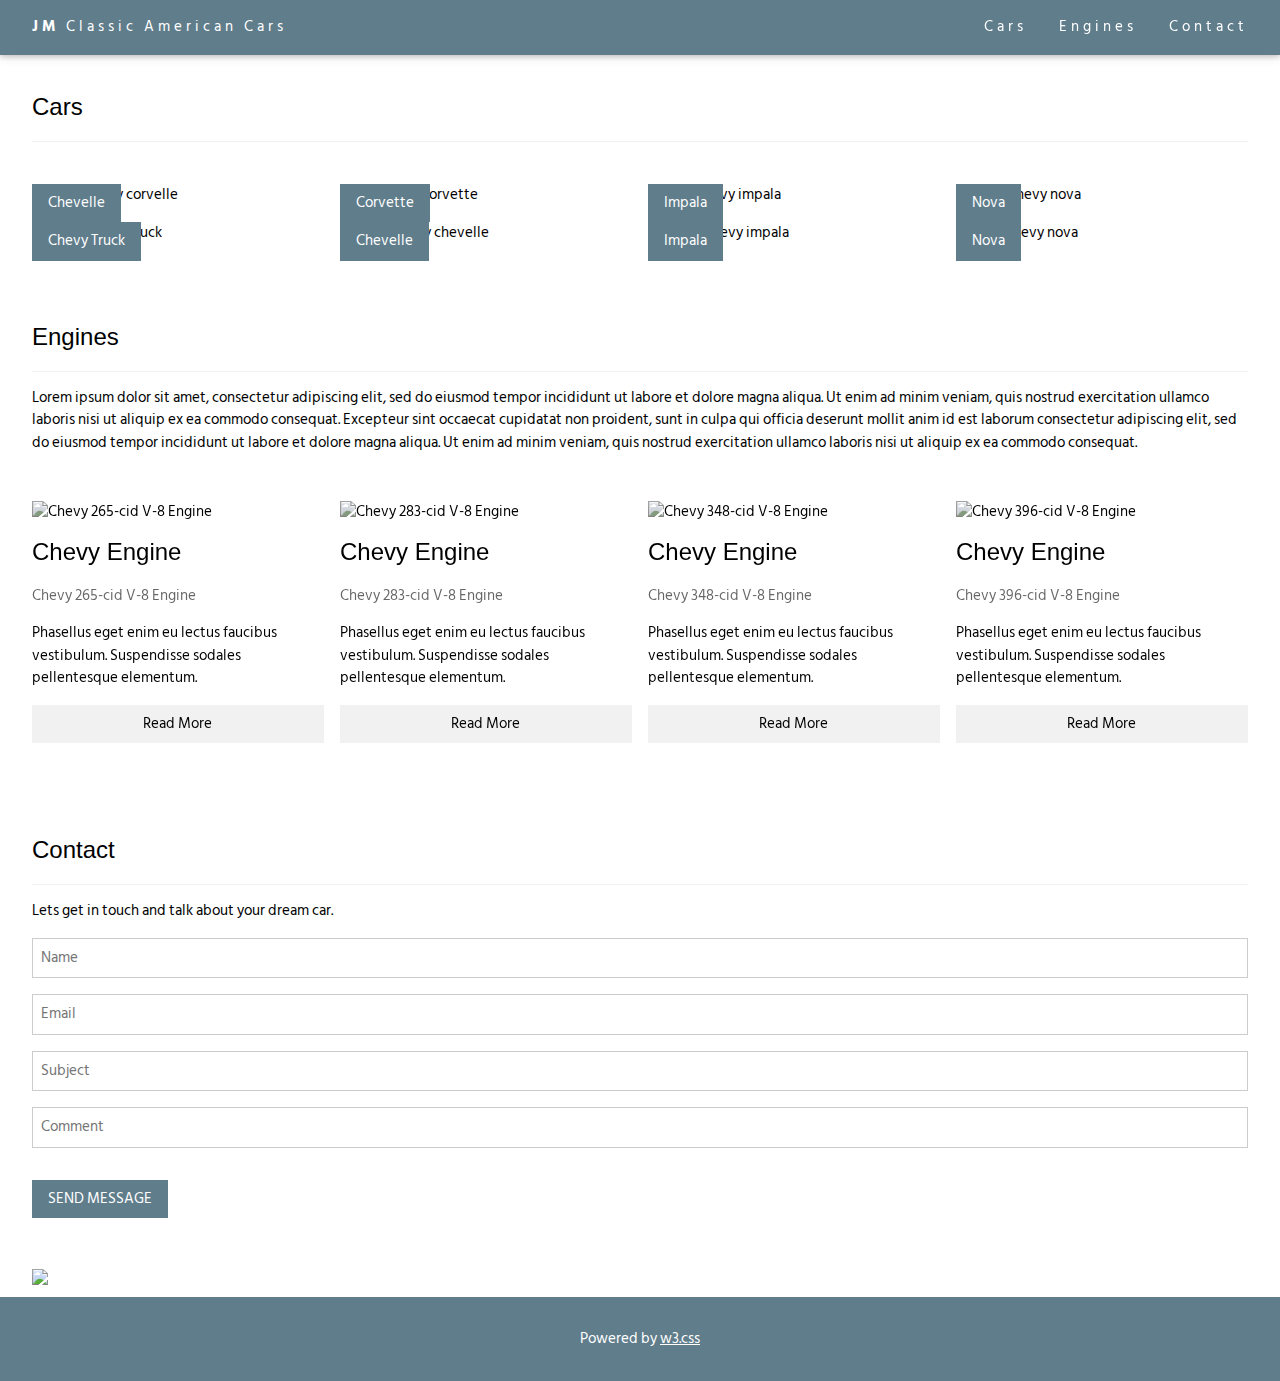
==== week4/index.html @ c477820a "week 4 assignment" ====
<!DOCTYPE html>
<html>
<title>JM Classic American Cars</title>
<meta charset="UTF-8">
<meta name="viewport" content="width=device-width, initial-scale=1">
<link rel="stylesheet" href="https://www.w3schools.com/w3css/4/w3.css">
<link rel="preconnect" href="https://fonts.googleapis.com">
<link rel="preconnect" href="https://fonts.gstatic.com" crossorigin>
<link href="https://fonts.googleapis.com/css2?family=Hind+Siliguri:wght@300&display=swap" rel="stylesheet"> 
<style>
    body{
        font-family: 'Hind Siliguri', sans-serif;
       
    }
</style>
<body>

<!-- Navbar (sit on top) -->
<div class="w3-top">
  <div class="w3-bar w3-blue-gray w3-wide w3-padding w3-card">
    <a href="#home" class="w3-bar-item w3-button"><b>JM</b> Classic American Cars</a>
    <!-- Float links to the right. Hide them on small screens -->
    <div class="w3-right w3-hide-small">
      <a href="#cars" class="w3-bar-item w3-button">Cars</a>
      <a href="#engines" class="w3-bar-item w3-button">Engines</a>
      <a href="#contact" class="w3-bar-item w3-button">Contact</a>
    </div>
  </div>
</div>

<!-- Header -->
<header class="w3-display-container w3-content w3-wide" style="max-width:1500px;" id="home">
  <img class="w3-image" src="images/chevy_corvette2.jpg" alt="Blue Chevy Corvette" width="1500" height="800">
  <div class="w3-display-middle w3-margin-top w3-center">
    <h1 class="w3-xxlarge w3-text-white"><span class="w3-padding w3-blue-gray w3-opacity-min"><b>JM</b></span> <span class="w3-hide-small w3-text-light-grey">Classic American Cars</span></h1>
  </div>
</header>

<!-- Page content -->
<div class="w3-content w3-padding" style="max-width:1564px">

  <!-- Project Section -->
  <div class="w3-container w3-padding-32" id="cars">
    <h3 class="w3-border-bottom w3-border-light-grey w3-padding-16">Cars</h3>
  </div>

  <div class="w3-row-padding">
    <div class="w3-col l3 m6 w3-margin-bottom">
      <div class="w3-display-container">
        <div class="w3-display-topleft w3-blue-gray w3-padding">Chevelle</div>
        <img src="images/chevy_chevelle1.jpg" alt="black chevy corvelle" style="width:100%">
      </div>
    </div>
    <div class="w3-col l3 m6 w3-margin-bottom">
      <div class="w3-display-container">
        <div class="w3-display-topleft w3-blue-gray w3-padding">Corvette</div>
        <img src="images/chevy_corvette1.jpg" alt="red chevy corvette" style="width:100%">
      </div>
    </div>
    <div class="w3-col l3 m6 w3-margin-bottom">
      <div class="w3-display-container">
        <div class="w3-display-topleft w3-blue-gray w3-padding">Impala</div>
        <img src="images/chevy_impala1.png" alt="navy chevy impala" style="width:100%">
      </div>
    </div>
    <div class="w3-col l3 m6 w3-margin-bottom">
      <div class="w3-display-container">
        <div class="w3-display-topleft w3-blue-gray w3-padding">Nova</div>
        <img src="images/chevy_nova1.jpg" alt="black chevy nova" style="width:100%">
      </div>
    </div>
  </div>

  <div class="w3-row-padding">
    <div class="w3-col l3 m6 w3-margin-bottom">
      <div class="w3-display-container">
        <div class="w3-display-topleft w3-blue-gray w3-padding">Chevy Truck</div>
        <img src="images/chevy_truck1.jpg" alt="green chevy truck" style="width:99%">
      </div>
    </div>
    <div class="w3-col l3 m6 w3-margin-bottom">
      <div class="w3-display-container">
        <div class="w3-display-topleft w3-blue-gray w3-padding">Chevelle</div>
        <img src="images/chevy_chevelle2.jpg" alt="black chevy chevelle" style="width:99%">
      </div>
    </div>
    <div class="w3-col l3 m6 w3-margin-bottom">
      <div class="w3-display-container">
        <div class="w3-display-topleft w3-blue-gray w3-padding">Impala</div>
        <img src="images/chevy_impala2.png" alt="white chevy impala" style="width:99%">
      </div>
    </div>
    <div class="w3-col l3 m6 w3-margin-bottom">
      <div class="w3-display-container">
        <div class="w3-display-topleft w3-blue-gray w3-padding">Nova</div>
        <img src="images/chevy_nova2.jpg" alt="aqua chevy nova" style="width:99%">
      </div>
    </div>
  </div>

  <!-- About Section -->
  <div class="w3-container w3-padding-32" id="engines">
    <h3 class="w3-border-bottom w3-border-light-grey w3-padding-16">Engines</h3>
    <p>Lorem ipsum dolor sit amet, consectetur adipiscing elit, sed do eiusmod tempor incididunt ut labore et dolore magna aliqua. Ut enim ad minim veniam, quis nostrud exercitation ullamco laboris nisi ut aliquip ex ea commodo consequat. Excepteur sint
      occaecat cupidatat non proident, sunt in culpa qui officia deserunt mollit anim id est laborum consectetur adipiscing elit, sed do eiusmod tempor incididunt ut labore et dolore magna aliqua. Ut enim ad minim veniam, quis nostrud exercitation ullamco
      laboris nisi ut aliquip ex ea commodo consequat.
    </p>
  </div>

  <div class="w3-row-padding w3-grayscale">
    <div class="w3-col l3 m6 w3-margin-bottom">
      <img src="images/chevy_engine1.jpg" alt="Chevy 265-cid V-8 Engine" style="width:100%">
      <h3>Chevy Engine</h3>
      <p class="w3-opacity">Chevy 265-cid V-8 Engine</p>
      <p>Phasellus eget enim eu lectus faucibus vestibulum. Suspendisse sodales pellentesque elementum.</p>
      <p><button class="w3-button w3-light-grey w3-block">Read More</button></p>
    </div>
    <div class="w3-col l3 m6 w3-margin-bottom">
      <img src="images/chevy_engine2.jpg" alt="Chevy 283-cid V-8 Engine" style="width:100%">
      <h3>Chevy Engine</h3>
      <p class="w3-opacity">Chevy 283-cid V-8 Engine</p>
      <p>Phasellus eget enim eu lectus faucibus vestibulum. Suspendisse sodales pellentesque elementum.</p>
      <p><button class="w3-button w3-light-grey w3-block">Read More</button></p>
    </div>
    <div class="w3-col l3 m6 w3-margin-bottom">
      <img src="images/chevy_engine3.jpg" alt="Chevy 348-cid V-8 Engine" style="width:100%">
      <h3>Chevy Engine</h3>
      <p class="w3-opacity">Chevy 348-cid V-8 Engine</p>
      <p>Phasellus eget enim eu lectus faucibus vestibulum. Suspendisse sodales pellentesque elementum.</p>
      <p><button class="w3-button w3-light-grey w3-block">Read More</button></p>
    </div>
    <div class="w3-col l3 m6 w3-margin-bottom">
      <img src="images/chevy_engine4.jpg" alt="Chevy 396-cid V-8 Engine" style="width:100%">
      <h3>Chevy Engine</h3>
      <p class="w3-opacity">Chevy 396-cid V-8 Engine</p>
      <p>Phasellus eget enim eu lectus faucibus vestibulum. Suspendisse sodales pellentesque elementum.</p>
      <p><button class="w3-button w3-light-grey w3-block">Read More</button></p>
    </div>
  </div>

  <!-- Contact Section -->
  <div class="w3-container w3-padding-32" id="contact">
    <h3 class="w3-border-bottom w3-border-light-grey w3-padding-16">Contact</h3>
    <p>Lets get in touch and talk about your dream car.</p>
    <form action="/action_page.php" target="_blank">
      <input class="w3-input w3-border" type="text" placeholder="Name" required name="Name">
      <input class="w3-input w3-section w3-border" type="text" placeholder="Email" required name="Email">
      <input class="w3-input w3-section w3-border" type="text" placeholder="Subject" required name="Subject">
      <input class="w3-input w3-section w3-border" type="text" placeholder="Comment" required name="Comment">
      <button class="w3-button w3-blue-gray w3-section" type="submit">
        <i class="fa fa-paper-plane"></i> SEND MESSAGE
      </button>
    </form>
  </div>
  
<!-- Image of location/map -->
<div class="w3-container">
  <img src="images/chevy_truck1.jpg" class="w3-image" style="width:100%">
</div>

<!-- End page content -->
</div>


<!-- Footer -->
<footer class="w3-center w3-blue-gray w3-padding-16">
  <p>Powered by <a href="https://www.w3schools.com/w3css/default.asp" title="W3.CSS" target="_blank" class="w3-hover-text-green">w3.css</a></p>
</footer>

</body>
</html>
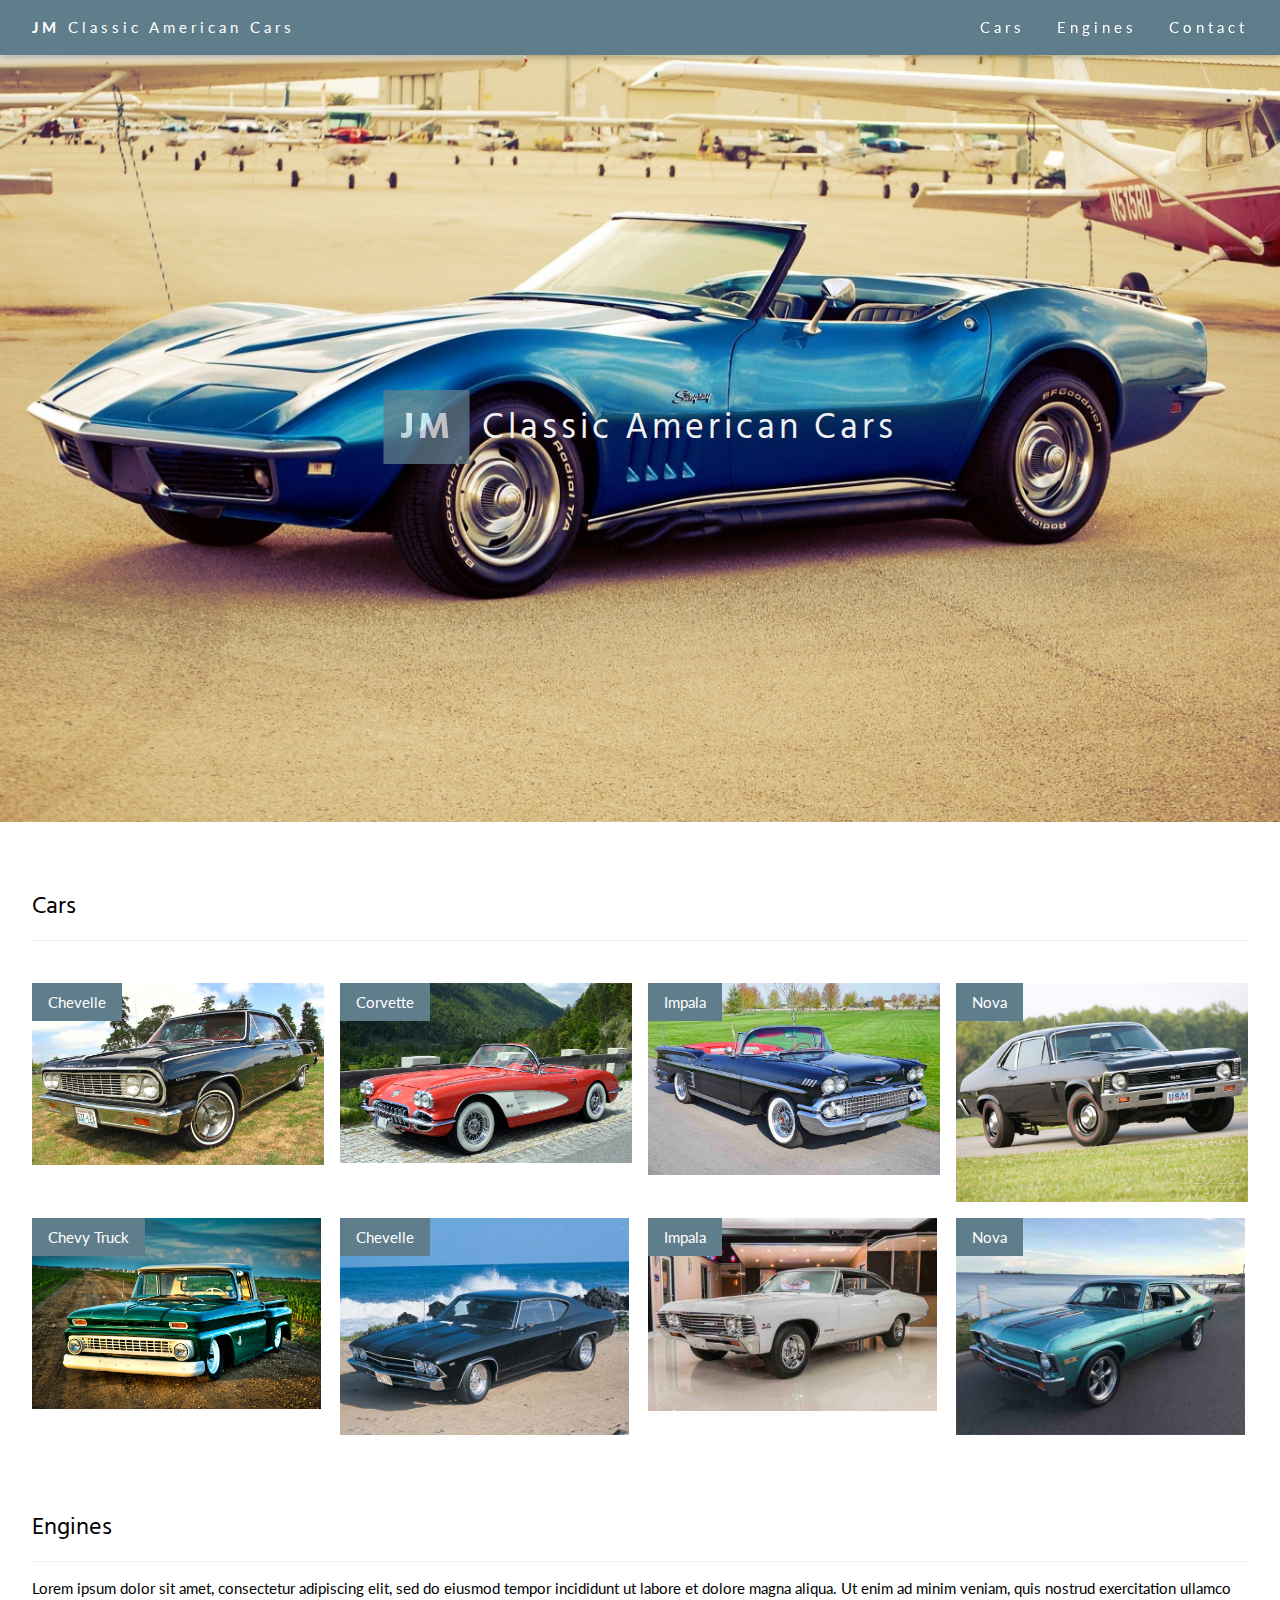
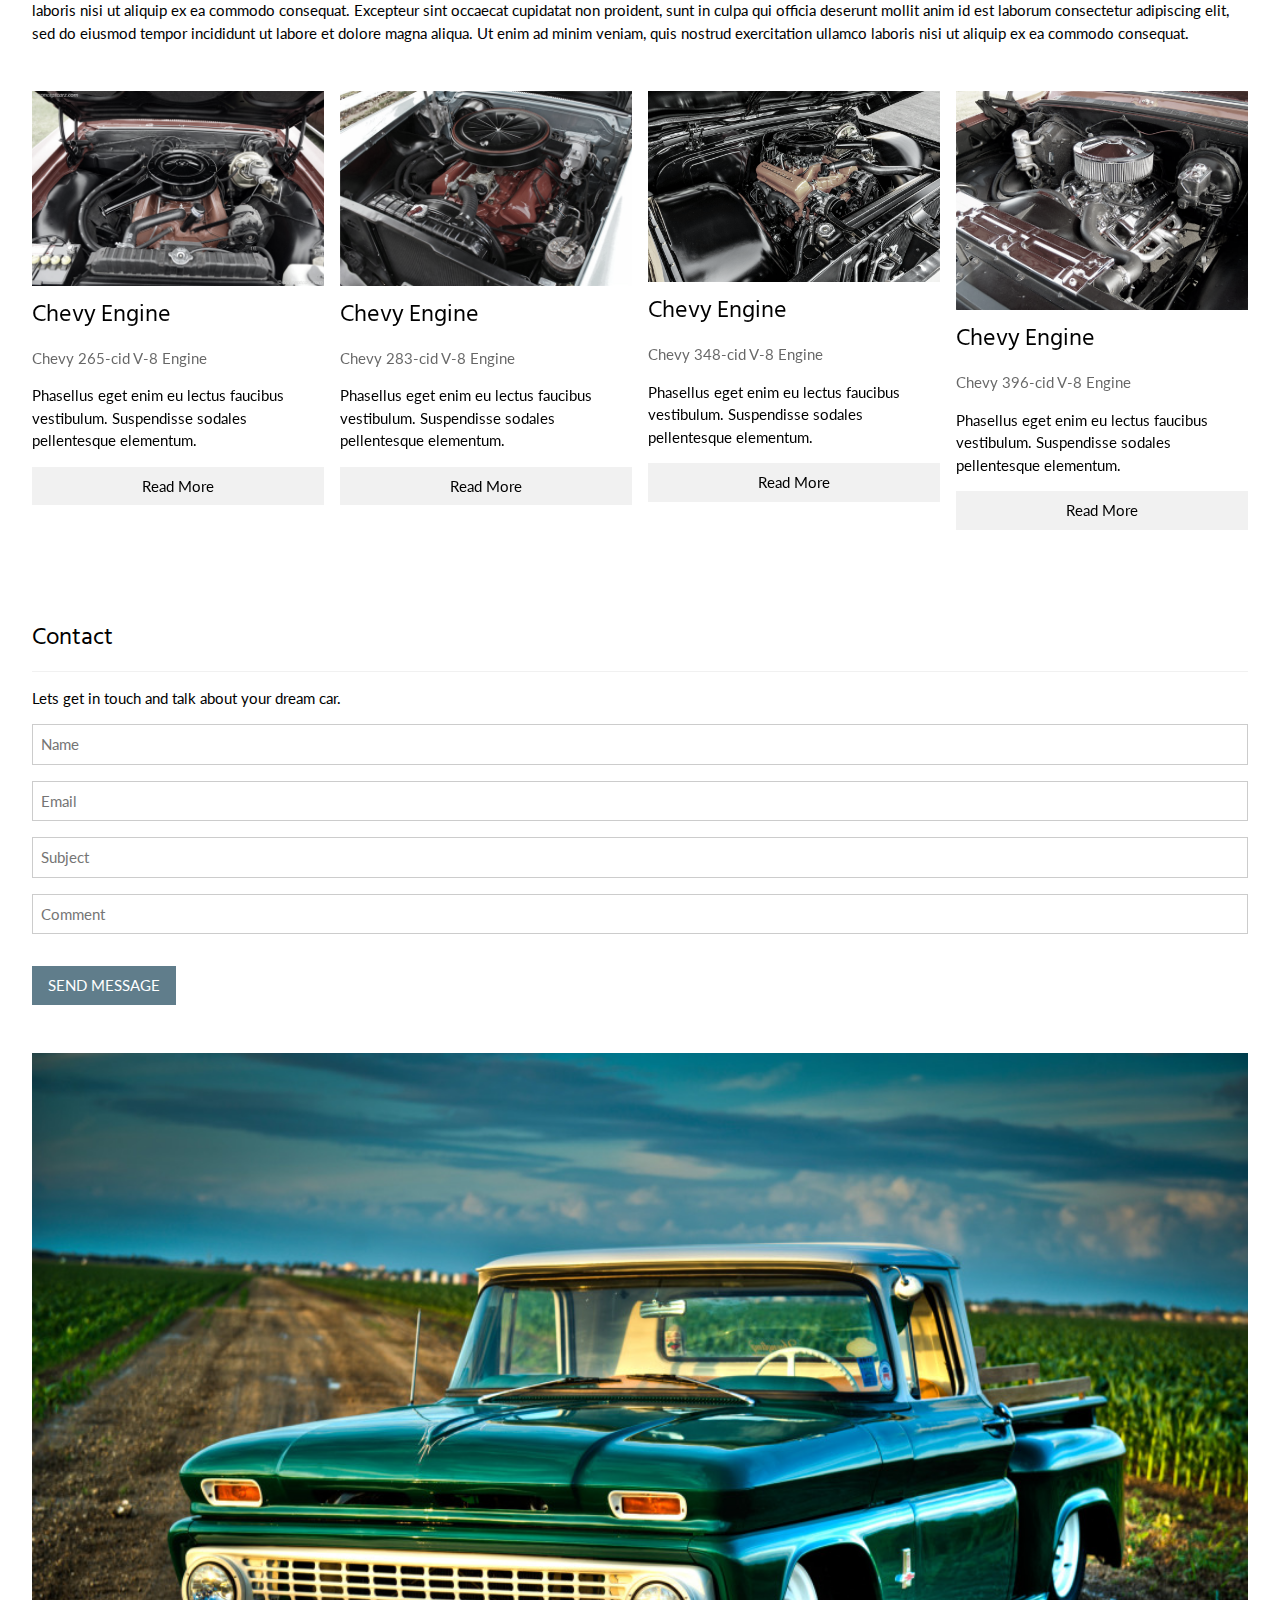
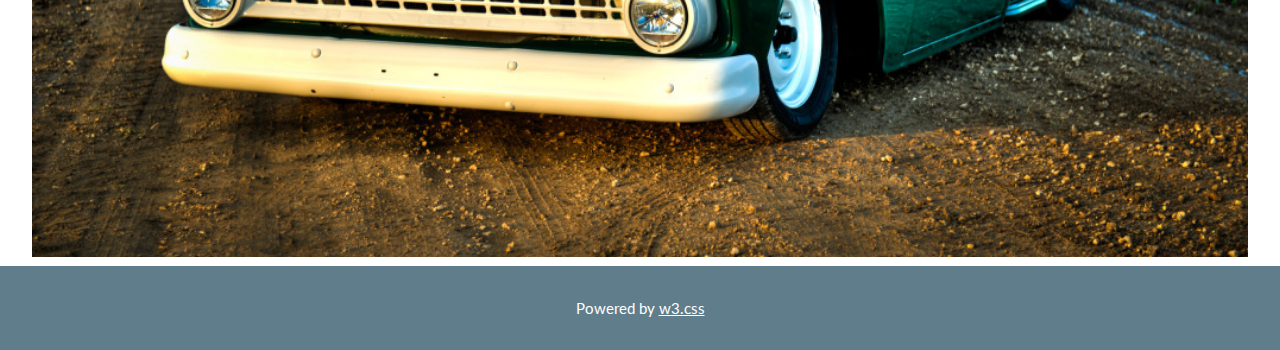
==== commit dcddffe4: "update fonts" ====
--- a/week4/index.html
+++ b/week4/index.html
@@ -6,12 +6,15 @@
 <link rel="stylesheet" href="https://www.w3schools.com/w3css/4/w3.css">
 <link rel="preconnect" href="https://fonts.googleapis.com">
 <link rel="preconnect" href="https://fonts.gstatic.com" crossorigin>
-<link href="https://fonts.googleapis.com/css2?family=Hind+Siliguri:wght@300&display=swap" rel="stylesheet"> 
+<link href="https://fonts.googleapis.com/css2?family=Hind+Siliguri&family=Lato&display=swap" rel="stylesheet"> 
 <style>
-    body{
+    h1, h3{
         font-family: 'Hind Siliguri', sans-serif;
-       
     }
+    body {
+        font-family: 'Lato', sans-serif;
+    }
+
 </style>
 <body>
 
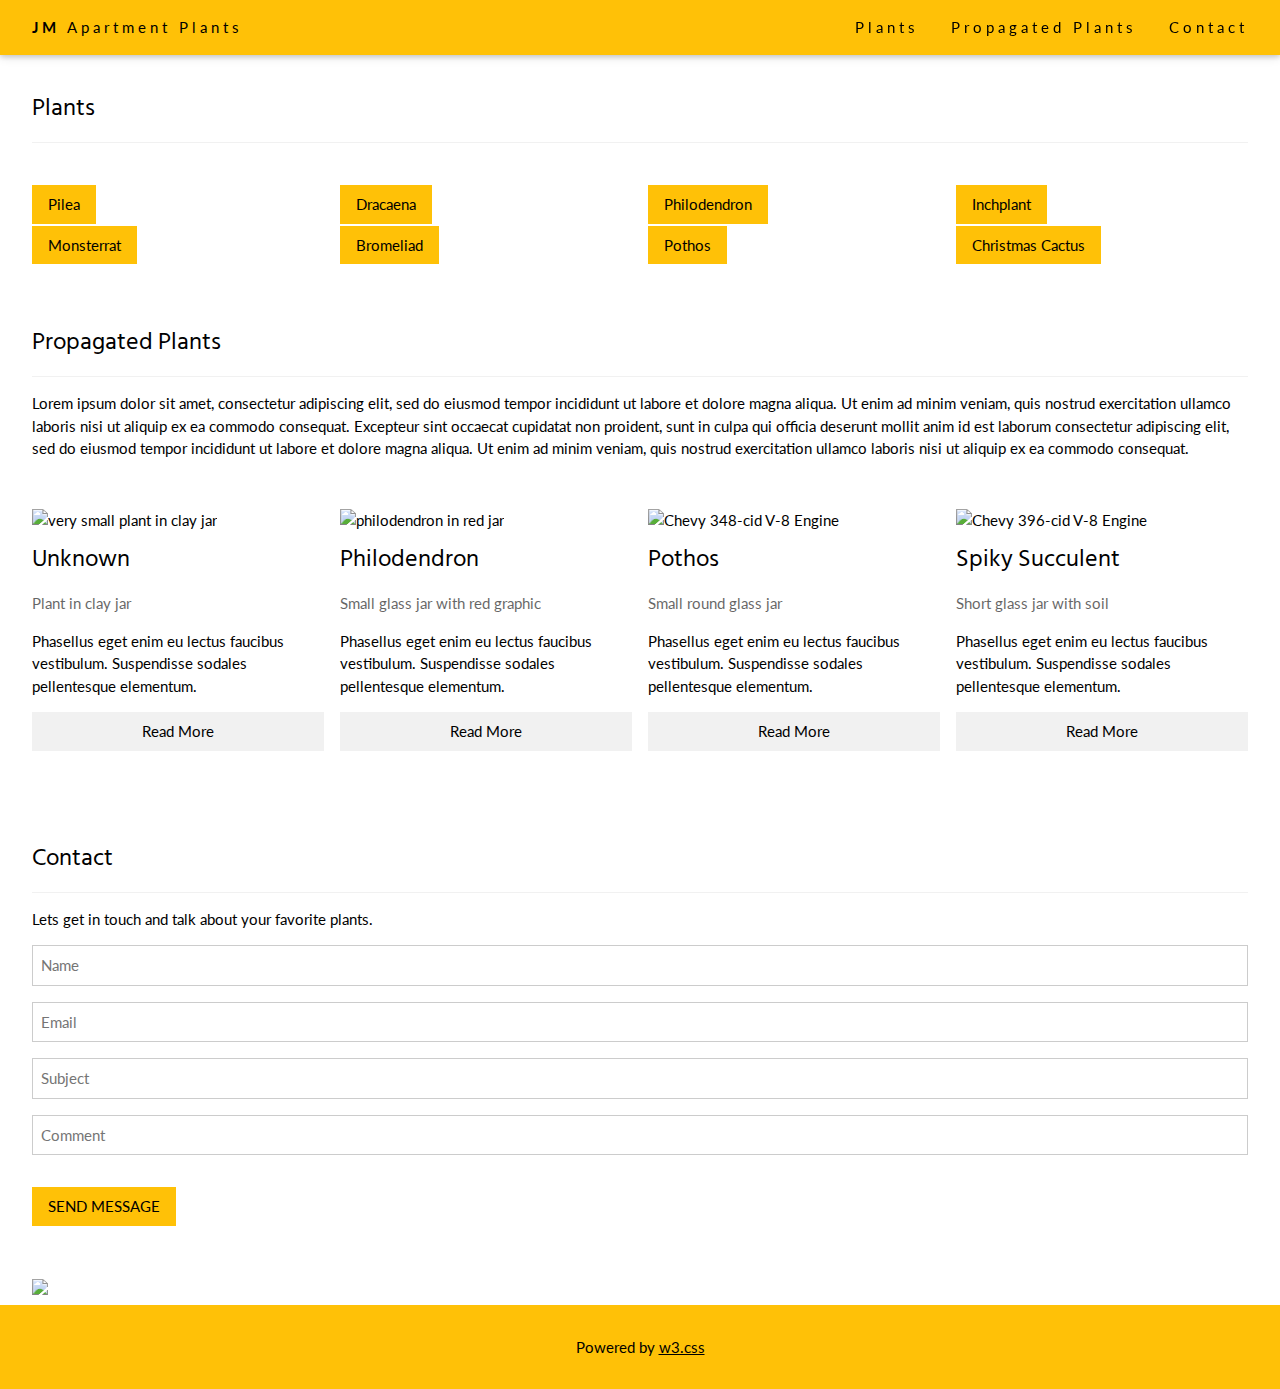
==== commit 65369c2b: "fixed index for resubmission" ====
--- a/week4/index.html
+++ b/week4/index.html
@@ -1,6 +1,6 @@
 <!DOCTYPE html>
 <html>
-<title>JM Classic American Cars</title>
+<title>JM Apartment Plants</title>
 <meta charset="UTF-8">
 <meta name="viewport" content="width=device-width, initial-scale=1">
 <link rel="stylesheet" href="https://www.w3schools.com/w3css/4/w3.css">
@@ -14,18 +14,21 @@
     body {
         font-family: 'Lato', sans-serif;
     }
+    #hero {
+        width: 100%;
+    }
 
 </style>
 <body>
 
 <!-- Navbar (sit on top) -->
 <div class="w3-top">
-  <div class="w3-bar w3-blue-gray w3-wide w3-padding w3-card">
-    <a href="#home" class="w3-bar-item w3-button"><b>JM</b> Classic American Cars</a>
+  <div class="w3-bar w3-amber w3-wide w3-padding w3-card">
+    <a href="#home" class="w3-bar-item w3-button"><b>JM</b> Apartment Plants</a>
     <!-- Float links to the right. Hide them on small screens -->
     <div class="w3-right w3-hide-small">
-      <a href="#cars" class="w3-bar-item w3-button">Cars</a>
-      <a href="#engines" class="w3-bar-item w3-button">Engines</a>
+      <a href="#plants" class="w3-bar-item w3-button">Plants</a>
+      <a href="#propagated" class="w3-bar-item w3-button">Propagated Plants</a>
       <a href="#contact" class="w3-bar-item w3-button">Contact</a>
     </div>
   </div>
@@ -33,9 +36,9 @@
 
 <!-- Header -->
 <header class="w3-display-container w3-content w3-wide" style="max-width:1500px;" id="home">
-  <img class="w3-image" src="images/chevy_corvette2.jpg" alt="Blue Chevy Corvette" width="1500" height="800">
-  <div class="w3-display-middle w3-margin-top w3-center">
-    <h1 class="w3-xxlarge w3-text-white"><span class="w3-padding w3-blue-gray w3-opacity-min"><b>JM</b></span> <span class="w3-hide-small w3-text-light-grey">Classic American Cars</span></h1>
+  <img id="hero" class="w3-image" src="plants/hero-image.jpg" alt="tall fuzzy plant">
+  <div class="w3-display-middle w3-center">
+    <h1 class="w3-xxlarge w3-text-white"><span class="w3-padding w3-amber w3-opacity-min"><b>JM</b></span> <span class="w3-hide-small w3-text-light-grey">Apartment Plants</span></h1>
   </div>
 </header>
 
@@ -43,99 +46,99 @@
 <div class="w3-content w3-padding" style="max-width:1564px">
 
   <!-- Project Section -->
-  <div class="w3-container w3-padding-32" id="cars">
-    <h3 class="w3-border-bottom w3-border-light-grey w3-padding-16">Cars</h3>
+  <div class="w3-container w3-padding-32" id="plants">
+    <h3 class="w3-border-bottom w3-border-light-grey w3-padding-16">Plants</h3>
   </div>
 
   <div class="w3-row-padding">
     <div class="w3-col l3 m6 w3-margin-bottom">
       <div class="w3-display-container">
-        <div class="w3-display-topleft w3-blue-gray w3-padding">Chevelle</div>
-        <img src="images/chevy_chevelle1.jpg" alt="black chevy corvelle" style="width:100%">
+        <div class="w3-display-topleft w3-amber w3-padding">Pilea</div>
+        <img src="plants/PXL_20210720_133352438.PORTRAIT.jpg" alt="pilea" style="width:100%">
       </div>
     </div>
     <div class="w3-col l3 m6 w3-margin-bottom">
       <div class="w3-display-container">
-        <div class="w3-display-topleft w3-blue-gray w3-padding">Corvette</div>
-        <img src="images/chevy_corvette1.jpg" alt="red chevy corvette" style="width:100%">
+        <div class="w3-display-topleft w3-amber w3-padding">Dracaena</div>
+        <img src="plants/PXL_20210720_133415895.PORTRAIT.jpg" alt="dracaena" style="width:100%">
       </div>
     </div>
     <div class="w3-col l3 m6 w3-margin-bottom">
       <div class="w3-display-container">
-        <div class="w3-display-topleft w3-blue-gray w3-padding">Impala</div>
-        <img src="images/chevy_impala1.png" alt="navy chevy impala" style="width:100%">
+        <div class="w3-display-topleft w3-amber w3-padding">Philodendron</div>
+        <img src="plants/PXL_20210720_133339624.PORTRAIT.jpg" alt="philodendron" style="width:100%">
       </div>
     </div>
     <div class="w3-col l3 m6 w3-margin-bottom">
       <div class="w3-display-container">
-        <div class="w3-display-topleft w3-blue-gray w3-padding">Nova</div>
-        <img src="images/chevy_nova1.jpg" alt="black chevy nova" style="width:100%">
-      </div>
+        <div class="w3-display-topleft w3-amber w3-padding">Inchplant</div>
+        <img src="plants/PXL_20210720_133426343.PORTRAIT.jpg" alt="Inchplant" style="width:100%">
+      </div>    
     </div>
   </div>
 
   <div class="w3-row-padding">
     <div class="w3-col l3 m6 w3-margin-bottom">
       <div class="w3-display-container">
-        <div class="w3-display-topleft w3-blue-gray w3-padding">Chevy Truck</div>
-        <img src="images/chevy_truck1.jpg" alt="green chevy truck" style="width:99%">
+        <div class="w3-display-topleft w3-amber w3-padding">Monsterrat</div>
+        <img src="plants/PXL_20210720_133437471.PORTRAIT.jpg" alt="Monsterrat" style="width:99%">
       </div>
     </div>
     <div class="w3-col l3 m6 w3-margin-bottom">
       <div class="w3-display-container">
-        <div class="w3-display-topleft w3-blue-gray w3-padding">Chevelle</div>
-        <img src="images/chevy_chevelle2.jpg" alt="black chevy chevelle" style="width:99%">
+        <div class="w3-display-topleft w3-amber w3-padding">Bromeliad</div>
+        <img src="plants/PXL_20210720_133444478.PORTRAIT.jpg" alt="Bromeliad" style="width:99%">
       </div>
     </div>
     <div class="w3-col l3 m6 w3-margin-bottom">
       <div class="w3-display-container">
-        <div class="w3-display-topleft w3-blue-gray w3-padding">Impala</div>
-        <img src="images/chevy_impala2.png" alt="white chevy impala" style="width:99%">
+        <div class="w3-display-topleft w3-amber w3-padding">Pothos</div>
+        <img src="plants/PXL_20210720_133458070.PORTRAIT.jpg" alt="Pothos" style="width:99%">
       </div>
     </div>
     <div class="w3-col l3 m6 w3-margin-bottom">
       <div class="w3-display-container">
-        <div class="w3-display-topleft w3-blue-gray w3-padding">Nova</div>
-        <img src="images/chevy_nova2.jpg" alt="aqua chevy nova" style="width:99%">
+        <div class="w3-display-topleft w3-amber w3-padding">Christmas Cactus</div>
+        <img src="plants/PXL_20210720_133644232.PORTRAIT.jpg" alt="Christmas Cactus" style="width:99%">
       </div>
     </div>
   </div>
 
   <!-- About Section -->
-  <div class="w3-container w3-padding-32" id="engines">
-    <h3 class="w3-border-bottom w3-border-light-grey w3-padding-16">Engines</h3>
+  <div class="w3-container w3-padding-32" id="propagated">
+    <h3 class="w3-border-bottom w3-border-light-grey w3-padding-16">Propagated Plants</h3>
     <p>Lorem ipsum dolor sit amet, consectetur adipiscing elit, sed do eiusmod tempor incididunt ut labore et dolore magna aliqua. Ut enim ad minim veniam, quis nostrud exercitation ullamco laboris nisi ut aliquip ex ea commodo consequat. Excepteur sint
       occaecat cupidatat non proident, sunt in culpa qui officia deserunt mollit anim id est laborum consectetur adipiscing elit, sed do eiusmod tempor incididunt ut labore et dolore magna aliqua. Ut enim ad minim veniam, quis nostrud exercitation ullamco
       laboris nisi ut aliquip ex ea commodo consequat.
     </p>
   </div>
 
-  <div class="w3-row-padding w3-grayscale">
+  <div class="w3-row-padding">
     <div class="w3-col l3 m6 w3-margin-bottom">
-      <img src="images/chevy_engine1.jpg" alt="Chevy 265-cid V-8 Engine" style="width:100%">
-      <h3>Chevy Engine</h3>
-      <p class="w3-opacity">Chevy 265-cid V-8 Engine</p>
+      <img src="plants/PXL_20210720_133812343.PORTRAIT.jpg" alt="very small plant in clay jar" style="width:100%">
+      <h3>Unknown</h3>
+      <p class="w3-opacity">Plant in clay jar</p>
       <p>Phasellus eget enim eu lectus faucibus vestibulum. Suspendisse sodales pellentesque elementum.</p>
       <p><button class="w3-button w3-light-grey w3-block">Read More</button></p>
     </div>
     <div class="w3-col l3 m6 w3-margin-bottom">
-      <img src="images/chevy_engine2.jpg" alt="Chevy 283-cid V-8 Engine" style="width:100%">
-      <h3>Chevy Engine</h3>
-      <p class="w3-opacity">Chevy 283-cid V-8 Engine</p>
+      <img src="plants/PXL_20210720_133818439.PORTRAIT.jpg" alt="philodendron in red jar" style="width:100%">
+      <h3>Philodendron</h3>
+      <p class="w3-opacity">Small glass jar with red graphic</p>
       <p>Phasellus eget enim eu lectus faucibus vestibulum. Suspendisse sodales pellentesque elementum.</p>
       <p><button class="w3-button w3-light-grey w3-block">Read More</button></p>
     </div>
     <div class="w3-col l3 m6 w3-margin-bottom">
-      <img src="images/chevy_engine3.jpg" alt="Chevy 348-cid V-8 Engine" style="width:100%">
-      <h3>Chevy Engine</h3>
-      <p class="w3-opacity">Chevy 348-cid V-8 Engine</p>
+      <img src="plants/PXL_20210720_133824300.PORTRAIT.jpg" alt="Chevy 348-cid V-8 Engine" style="width:100%">
+      <h3>Pothos</h3>
+      <p class="w3-opacity">Small round glass jar</p>
       <p>Phasellus eget enim eu lectus faucibus vestibulum. Suspendisse sodales pellentesque elementum.</p>
       <p><button class="w3-button w3-light-grey w3-block">Read More</button></p>
     </div>
     <div class="w3-col l3 m6 w3-margin-bottom">
-      <img src="images/chevy_engine4.jpg" alt="Chevy 396-cid V-8 Engine" style="width:100%">
-      <h3>Chevy Engine</h3>
-      <p class="w3-opacity">Chevy 396-cid V-8 Engine</p>
+      <img src="plants/PXL_20210720_133848814.PORTRAIT.jpg" alt="Chevy 396-cid V-8 Engine" style="width:100%">
+      <h3>Spiky Succulent</h3>
+      <p class="w3-opacity">Short glass jar with soil</p>
       <p>Phasellus eget enim eu lectus faucibus vestibulum. Suspendisse sodales pellentesque elementum.</p>
       <p><button class="w3-button w3-light-grey w3-block">Read More</button></p>
     </div>
@@ -144,13 +147,13 @@
   <!-- Contact Section -->
   <div class="w3-container w3-padding-32" id="contact">
     <h3 class="w3-border-bottom w3-border-light-grey w3-padding-16">Contact</h3>
-    <p>Lets get in touch and talk about your dream car.</p>
-    <form action="/action_page.php" target="_blank">
+    <p>Lets get in touch and talk about your favorite plants.</p>
+    <form action="#" target="_blank">
       <input class="w3-input w3-border" type="text" placeholder="Name" required name="Name">
       <input class="w3-input w3-section w3-border" type="text" placeholder="Email" required name="Email">
       <input class="w3-input w3-section w3-border" type="text" placeholder="Subject" required name="Subject">
       <input class="w3-input w3-section w3-border" type="text" placeholder="Comment" required name="Comment">
-      <button class="w3-button w3-blue-gray w3-section" type="submit">
+      <button class="w3-button w3-amber w3-section" type="submit">
         <i class="fa fa-paper-plane"></i> SEND MESSAGE
       </button>
     </form>
@@ -158,7 +161,7 @@
   
 <!-- Image of location/map -->
 <div class="w3-container">
-  <img src="images/chevy_truck1.jpg" class="w3-image" style="width:100%">
+  <img src="plants/PXL_20210720_133327644.jpg" class="w3-image" style="width:100%">
 </div>
 
 <!-- End page content -->
@@ -166,7 +169,7 @@
 
 
 <!-- Footer -->
-<footer class="w3-center w3-blue-gray w3-padding-16">
+<footer class="w3-center w3-amber w3-padding-16">
   <p>Powered by <a href="https://www.w3schools.com/w3css/default.asp" title="W3.CSS" target="_blank" class="w3-hover-text-green">w3.css</a></p>
 </footer>
 
